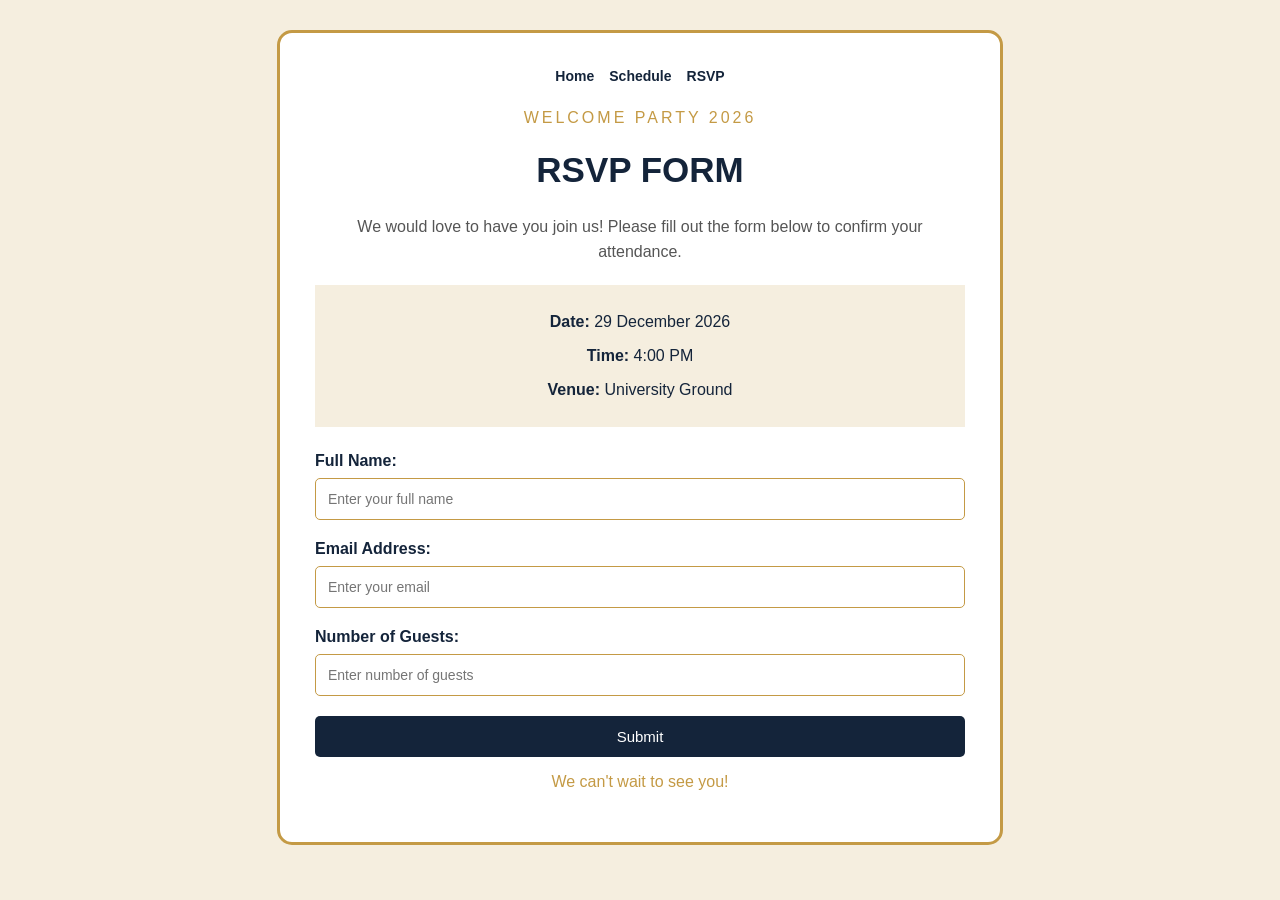
==== rsvp.html @ 74fdaa1e "Add RSVP page with form and alert button" ====
<!--
Name: Aiman Akbar
Roll Number: 26i-3209
Section: BSE-1D
-->

<!DOCTYPE html>
<html>
<head>
    <title>RSVP - Welcome Party</title>
    <link rel="stylesheet" href="style.css">
</head>

<body class="schedule-body">

    <div class="schedule-container">

        <nav class="navigation">
            <a href="index.html">Home</a>
            <a href="schedule.html">Schedule</a>
            <a href="rsvp.html">RSVP</a>
        </nav>

        <p class="small">WELCOME PARTY 2026</p>

        <h1>RSVP FORM</h1>

        <p class="schedule-message">
            We would love to have you join us!
            Please fill out the form below to confirm your attendance.
        </p>

        <div class="schedule-info">
            <p><b>Date:</b> 29 December 2026</p>
            <p><b>Time:</b> 4:00 PM</p>
            <p><b>Venue:</b> University Ground</p>
        </div>

        <form class="rsvp-form" onsubmit="submitRSVP(event)">

            <label for="name">Full Name:</label>
            <input type="text" id="name" name="name"
                   placeholder="Enter your full name" required>

            <label for="email">Email Address:</label>
            <input type="email" id="email" name="email"
                   placeholder="Enter your email" required>

            <label for="guests">Number of Guests:</label>
            <input type="number" id="guests" name="guests"
                   min="1" placeholder="Enter number of guests" required>

            <button type="submit">Submit</button>

        </form>

        <p class="footer">We can't wait to see you!</p>

    </div>

    <script>
        function submitRSVP(event) {
            event.preventDefault();

            let guestName = document.getElementById("name").value;

            alert("Thank you, " + guestName +
                  "! Your RSVP has been received. We look forward to seeing you!");

        }
    </script>

</body>
</html>
---- style.css ----
/*Name: Aiman Akbar
Roll Number: 26i-3209
Section: BSE-1D
*/




body {
    background-color: #f5eedf;
    font-family: Arial, sans-serif;
    display: flex;
    justify-content: center;
    align-items: center;
    min-height: 100vh;
    margin: 0;
}

.invitation {
    background-color: white;
    border: 3px solid #c49a45;
    padding: 40px;
    text-align: center;
    width: 400px;
    border-radius: 15px;
}

.small {
    color: #c49a45;
    letter-spacing: 3px;
}

h1 {
    color: #14243a;
    font-size: 35px;
}

.message {
    color: #555;
    line-height: 1.6;
}

.details {
    background-color: #f5eedf;
    padding: 15px;
    margin: 20px 0;
    color: #14243a;
}

button {
    background-color: #14243a;
    color: white;
    padding: 12px 25px;
    border: none;
    cursor: pointer;
    border-radius: 5px;
}

button:hover {
    background-color: #c49a45;
}

.footer {
    color: #c49a45;
}
.party-image {
    width: 100%;
    height: 180px;
    object-fit: cover;
    border-radius: 10px;
}


/* Navigation Bar */
.navigation {
    display: flex;
    justify-content: center;
    gap: 15px;
    flex-wrap: wrap;
    margin-bottom: 25px;
}

.navigation a {
    color: #14243a;
    text-decoration: none;
    font-weight: bold;
    font-size: 14px;
}

.navigation a:hover {
    color: #c49a45;
}

/* Schedule Page */
.schedule-body {
    display: block;
    padding: 30px 15px;
    box-sizing: border-box;
}

.schedule-container {
    background-color: white;
    border: 3px solid #c49a45;
    padding: 35px;
    text-align: center;
    max-width: 650px;
    margin: 0 auto;
    border-radius: 15px;
}

.schedule-message {
    color: #555;
    line-height: 1.6;
}

.schedule-info {
    background-color: #f5eedf;
    padding: 12px;
    margin: 20px 0;
    color: #14243a;
}

.schedule-container h2 {
    color: #14243a;
}

.timeline {
    text-align: left;
    margin-top: 20px;
}

.timeline-item {
    border-left: 3px solid #c49a45;
    padding: 5px 15px;
    margin-bottom: 20px;
}

.timeline-item h3 {
    color: #14243a;
    margin-bottom: 8px;
}

.timeline-item p {
    color: #555;
    line-height: 1.5;
}

@media screen and (max-width: 500px) {
    .schedule-container {
        padding: 20px;
    }
}


/* RSVP Form */

.rsvp-form {
    text-align: left;
    margin-top: 25px;
}

.rsvp-form label {
    display: block;
    color: #14243a;
    font-weight: bold;
    margin-bottom: 8px;
}

.rsvp-form input {
    width: 100%;
    padding: 12px;
    margin-bottom: 20px;
    border: 1px solid #c49a45;
    border-radius: 5px;
    font-family: Arial, sans-serif;
    font-size: 14px;
    box-sizing: border-box;
}

.rsvp-form input:focus {
    outline: 2px solid #c49a45;
}

.rsvp-form button {
    width: 100%;
    font-size: 15px;
}
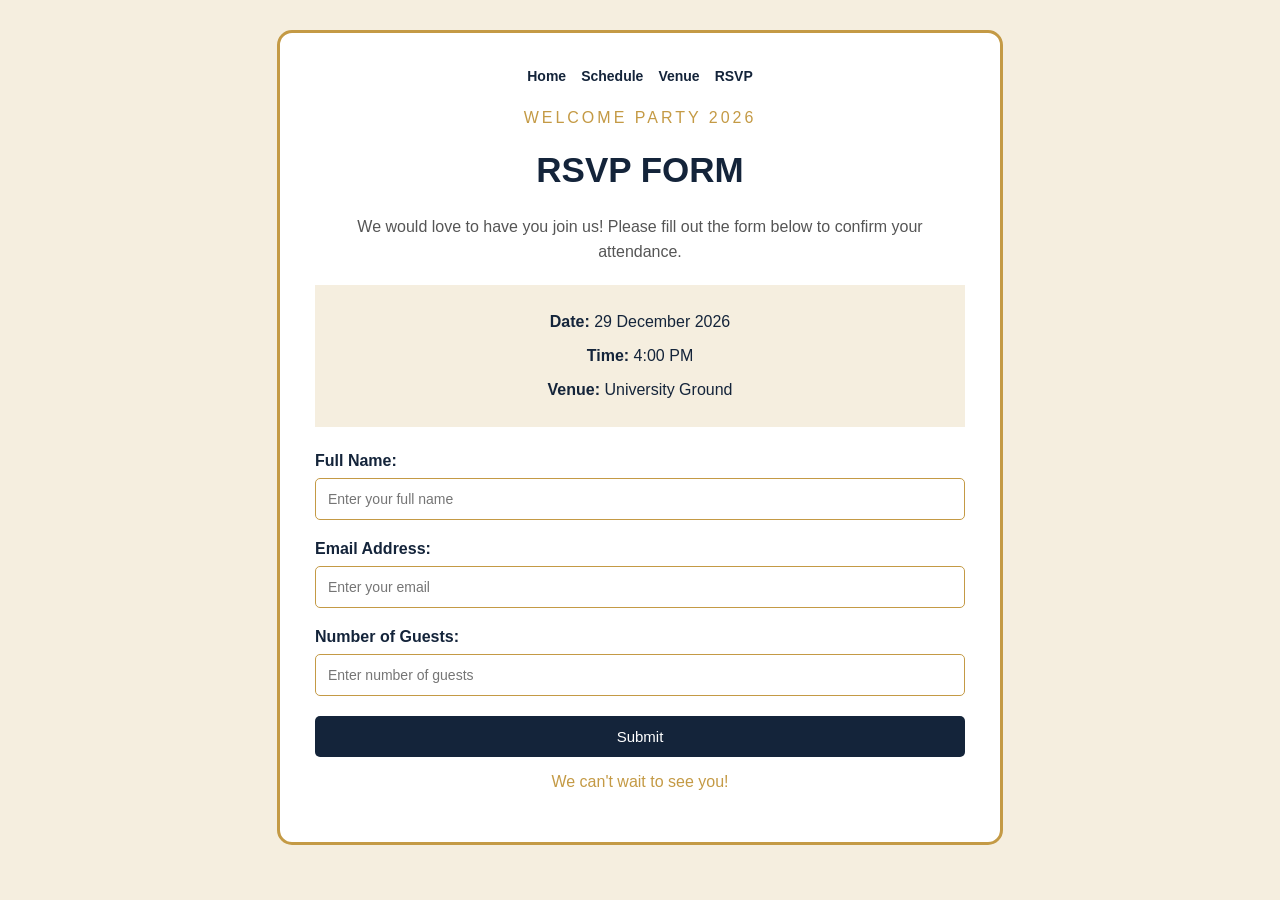
==== commit f962ec06: "Add prompt log and page updates" ====
--- a/rsvp.html
+++ b/rsvp.html
@@ -16,11 +16,13 @@
 
     <div class="schedule-container">
 
+        
         <nav class="navigation">
-            <a href="index.html">Home</a>
-            <a href="schedule.html">Schedule</a>
-            <a href="rsvp.html">RSVP</a>
-        </nav>
+    <a href="index.html">Home</a>
+    <a href="schedule.html">Schedule</a>
+    <a href="venue.html">Venue</a>
+    <a href="rsvp.html">RSVP</a>
+</nav>
 
         <p class="small">WELCOME PARTY 2026</p>
 
--- a/style.css
+++ b/style.css
@@ -57,7 +57,7 @@
 }
 
 button:hover {
-    background-color: #c49a45;
+    background-color: #d4af37;
 }
 
 .footer {
@@ -185,3 +185,40 @@
     width: 100%;
     font-size: 15px;
 }
+
+
+/* Venue Page */
+
+.venue-card {
+    background-color: #f5eedf;
+    padding: 20px;
+    margin: 20px 0;
+    border-radius: 10px;
+    color: #14243a;
+}
+
+.venue-card h2 {
+    color: #14243a;
+}
+
+.venue-card p {
+    line-height: 1.6;
+    color: #555;
+}
+
+.venue-note {
+    border: 2px solid #c49a45;
+    padding: 15px;
+    margin-top: 20px;
+    border-radius: 10px;
+}
+
+.venue-note h2 {
+    color: #14243a;
+}
+
+.venue-note p {
+    color: #555;
+    line-height: 1.6;
+}
+
